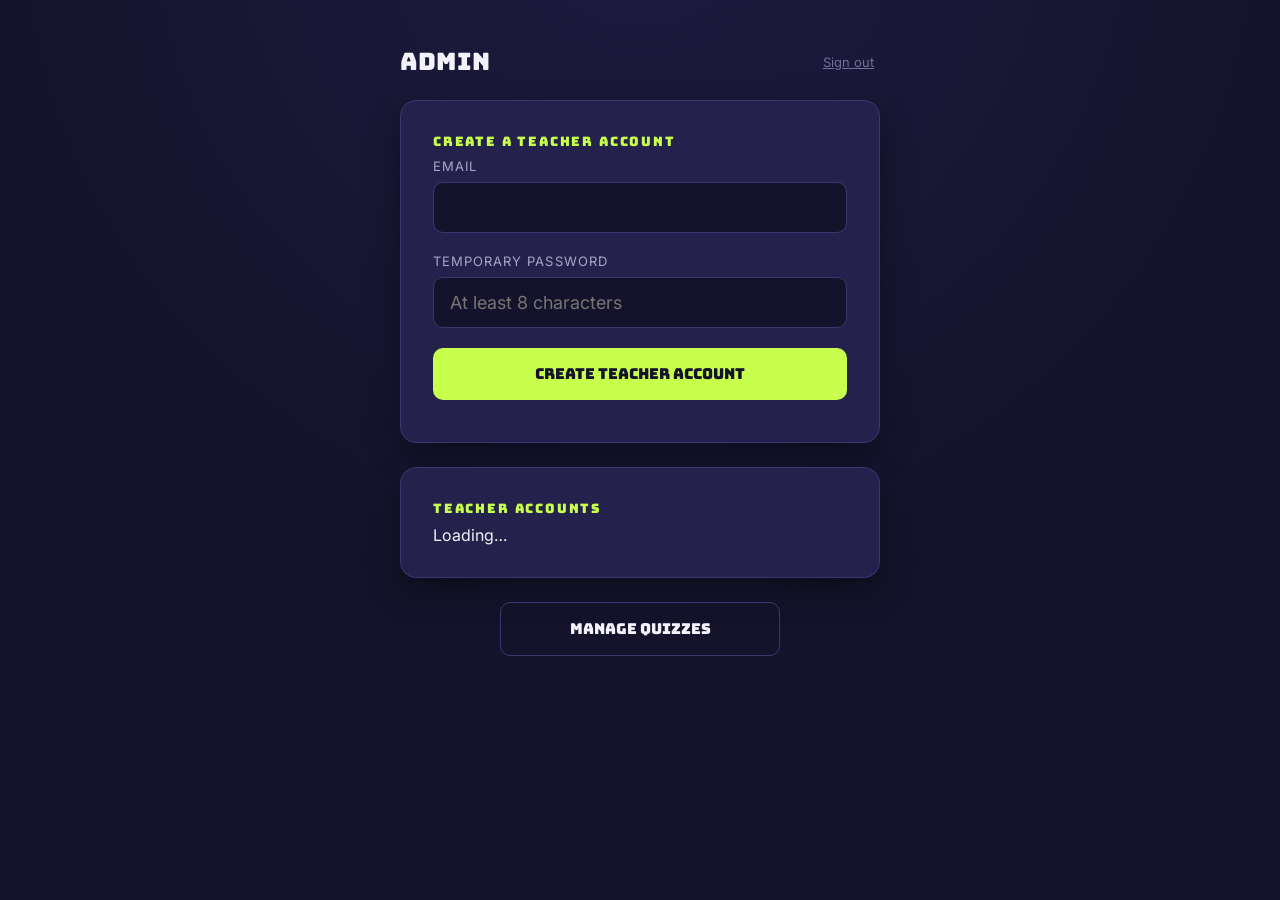
==== admin.html @ e9299a63 "Add files via upload" ====
<!doctype html>
<html lang="en">
<head>
  <meta charset="UTF-8" />
  <meta name="viewport" content="width=device-width, initial-scale=1.0" />
  <title>Admin — Quiz Arena</title>
  <link rel="preconnect" href="https://fonts.googleapis.com" />
  <link href="https://fonts.googleapis.com/css2?family=Bungee&family=Inter:wght@400;500;600;700&display=swap" rel="stylesheet" />
  <link rel="stylesheet" href="/css/style.css" />
</head>
<body>
  <section class="screen screen--top">
    <div style="display:flex;justify-content:space-between;align-items:center;width:100%;max-width:480px;">
      <h1 class="display" style="font-size:24px;">Admin</h1>
      <button class="muted-link" id="btn-sign-out" style="background:none;">Sign out</button>
    </div>

    <div class="card">
      <span class="eyebrow">Create a teacher account</span>
      <div class="field">
        <label for="input-teacher-email">Email</label>
        <input id="input-teacher-email" type="email" autocomplete="off" />
      </div>
      <div class="field" style="margin-bottom:0;">
        <label for="input-teacher-password">Temporary password</label>
        <input id="input-teacher-password" type="text" autocomplete="off" placeholder="At least 8 characters" />
      </div>
      <button class="btn btn--lime" id="btn-create-teacher" style="margin-top:20px;">
        Create teacher account
      </button>
      <p class="error-text" id="create-error" style="margin-top:10px;"></p>
      <p class="center-text" id="create-success" style="margin-top:10px;color:var(--lime);"></p>
    </div>

    <div class="card">
      <span class="eyebrow">Teacher accounts</span>
      <div id="teacher-list">Loading…</div>
    </div>

    <a href="/manage.html" class="btn btn--ghost" style="max-width:280px;text-decoration:none;text-align:center;">
      Manage quizzes
    </a>
  </section>

  <script type="module" src="/js/admin.js"></script>
</body>
</html>
---- css/style.css ----
/* ============================================================
   Live Quiz Game — design tokens
   Palette: deep indigo night sky, electric violet + acid lime
   accents, warm podium tones for 1st/2nd/3rd.
   Display type: Bungee (arcade/game-show). Body: Inter.
   ============================================================ */

:root {
  --bg: #14132b;
  --bg-alt: #1d1b3f;
  --surface: #24224d;
  --surface-raised: #2d2a5e;
  --border: #3a3770;

  --violet: #7c5cfc;
  --violet-dim: #5b3fd6;
  --lime: #c8ff4d;
  --coral: #ff6f59;
  --sky: #4dd8ff;
  --danger: #ff5c7a;

  --gold: #ffd166;
  --silver: #c9ced6;
  --bronze: #e0954d;

  --text: #f3f1fa;
  --text-dim: #a9a6c7;
  --text-faint: #726f9c;

  --radius: 16px;
  --radius-sm: 10px;
  --shadow: 0 12px 32px rgba(0, 0, 0, 0.35);

  --font-display: 'Bungee', system-ui, sans-serif;
  --font-body: 'Inter', system-ui, -apple-system, sans-serif;
}

* {
  box-sizing: border-box;
}

html, body {
  margin: 0;
  padding: 0;
  min-height: 100vh;
}

body {
  background: radial-gradient(circle at 50% -10%, var(--bg-alt), var(--bg) 60%);
  color: var(--text);
  font-family: var(--font-body);
  -webkit-font-smoothing: antialiased;
}

h1, h2, h3, .display {
  font-family: var(--font-display);
  font-weight: 400;
  letter-spacing: 0.01em;
  line-height: 1.15;
  margin: 0;
}

p {
  margin: 0;
  color: var(--text-dim);
}

button {
  font-family: var(--font-body);
  cursor: pointer;
  border: none;
}

button:focus-visible,
input:focus-visible,
[tabindex]:focus-visible {
  outline: 3px solid var(--lime);
  outline-offset: 2px;
}

input {
  font-family: var(--font-body);
}

@media (prefers-reduced-motion: reduce) {
  * {
    animation-duration: 0.01ms !important;
    transition-duration: 0.01ms !important;
  }
}

/* ---------- layout shells ---------- */

.screen {
  min-height: 100vh;
  display: flex;
  flex-direction: column;
  align-items: center;
  justify-content: center;
  padding: 24px;
  gap: 24px;
}

.screen--top {
  justify-content: flex-start;
  padding-top: 48px;
}

.card {
  background: var(--surface);
  border: 1px solid var(--border);
  border-radius: var(--radius);
  padding: 32px;
  box-shadow: var(--shadow);
  width: 100%;
  max-width: 480px;
}

.eyebrow {
  font-family: var(--font-display);
  font-size: 13px;
  color: var(--lime);
  text-transform: uppercase;
  letter-spacing: 0.14em;
  margin-bottom: 8px;
  display: block;
}

.logo {
  font-family: var(--font-display);
  font-size: 32px;
  color: var(--text);
}
.logo span {
  color: var(--lime);
}

/* ---------- buttons ---------- */

.btn {
  font-family: var(--font-display);
  font-size: 15px;
  padding: 16px 28px;
  border-radius: var(--radius-sm);
  background: var(--violet);
  color: white;
  transition: transform 0.12s ease, background 0.12s ease;
  width: 100%;
}
.btn:hover {
  background: var(--violet-dim);
  transform: translateY(-1px);
}
.btn:active {
  transform: translateY(0);
}
.btn:disabled {
  opacity: 0.4;
  cursor: not-allowed;
  transform: none;
}
.btn--lime {
  background: var(--lime);
  color: #14132b;
}
.btn--lime:hover {
  background: #b3ef2e;
}
.btn--ghost {
  background: transparent;
  border: 1px solid var(--border);
  color: var(--text);
}
.btn--ghost:hover {
  background: var(--surface-raised);
}

/* ---------- form fields ---------- */

.field {
  display: flex;
  flex-direction: column;
  gap: 8px;
  margin-bottom: 20px;
}
.field label {
  font-size: 13px;
  color: var(--text-dim);
  text-transform: uppercase;
  letter-spacing: 0.08em;
}
.field input {
  background: var(--bg);
  border: 1px solid var(--border);
  border-radius: var(--radius-sm);
  padding: 14px 16px;
  color: var(--text);
  font-size: 18px;
}
.field input:focus {
  border-color: var(--violet);
}
.field input.join-code {
  font-family: var(--font-display);
  letter-spacing: 0.2em;
  text-transform: uppercase;
  text-align: center;
}

/* ---------- emoji picker ---------- */

.emoji-grid {
  display: grid;
  grid-template-columns: repeat(6, 1fr);
  gap: 8px;
  margin-bottom: 20px;
}
.emoji-choice {
  background: var(--bg);
  border: 2px solid var(--border);
  border-radius: var(--radius-sm);
  font-size: 22px;
  padding: 8px 0;
  transition: border-color 0.12s ease, transform 0.12s ease;
}
.emoji-choice:hover {
  transform: scale(1.08);
}
.emoji-choice.selected {
  border-color: var(--lime);
  background: rgba(200, 255, 77, 0.12);
}

/* ---------- lobby / player roster ---------- */

.join-code-display {
  font-family: var(--font-display);
  font-size: clamp(48px, 10vw, 96px);
  letter-spacing: 0.1em;
  color: var(--lime);
  text-align: center;
}

.player-count {
  font-family: var(--font-display);
  font-size: 20px;
  color: var(--text-dim);
}

.player-roster {
  display: flex;
  flex-wrap: wrap;
  gap: 12px;
  justify-content: center;
  max-width: 900px;
}

.player-chip {
  background: var(--surface);
  border: 1px solid var(--border);
  border-radius: 999px;
  padding: 10px 18px 10px 12px;
  display: flex;
  align-items: center;
  gap: 8px;
  font-size: 15px;
  animation: chip-in 0.25s ease;
}
.player-chip .emoji {
  font-size: 20px;
}
@keyframes chip-in {
  from { opacity: 0; transform: scale(0.8) translateY(6px); }
  to { opacity: 1; transform: scale(1) translateY(0); }
}

/* ---------- question view ---------- */

.question-wrap {
  width: 100%;
  max-width: 760px;
  display: flex;
  flex-direction: column;
  gap: 24px;
  align-items: center;
}

.question-text {
  font-family: var(--font-display);
  font-size: clamp(22px, 4vw, 34px);
  text-align: center;
  max-width: 640px;
}

.timer-ring {
  width: 72px;
  height: 72px;
  position: relative;
}
.timer-ring svg {
  transform: rotate(-90deg);
  width: 100%;
  height: 100%;
}
.timer-ring circle {
  fill: none;
  stroke-width: 6;
}
.timer-ring .track {
  stroke: var(--border);
}
.timer-ring .progress {
  stroke: var(--lime);
  stroke-linecap: round;
  transition: stroke-dashoffset 0.2s linear, stroke 0.2s linear;
}
.timer-ring .count {
  position: absolute;
  inset: 0;
  display: flex;
  align-items: center;
  justify-content: center;
  font-family: var(--font-display);
  font-size: 20px;
}

.options-grid {
  display: grid;
  grid-template-columns: 1fr 1fr;
  gap: 14px;
  width: 100%;
}
@media (max-width: 560px) {
  .options-grid {
    grid-template-columns: 1fr;
  }
}

.option-btn {
  border-radius: var(--radius-sm);
  padding: 22px 18px;
  font-size: 17px;
  color: #14132b;
  font-weight: 600;
  text-align: left;
  display: flex;
  align-items: center;
  gap: 12px;
  transition: transform 0.1s ease, filter 0.1s ease, opacity 0.15s ease;
}
.option-btn:hover:not(:disabled) {
  transform: translateY(-2px);
  filter: brightness(1.06);
}
.option-btn:disabled {
  opacity: 0.55;
}
.option-btn .shape {
  width: 18px;
  height: 18px;
  flex-shrink: 0;
  background: rgba(20, 19, 43, 0.55);
}
.opt-a { background: var(--violet); color: white; }
.opt-a .shape { clip-path: polygon(50% 0%, 0% 100%, 100% 100%); }
.opt-b { background: var(--lime); }
.opt-b .shape { transform: rotate(45deg); }
.opt-c { background: var(--coral); color: white; }
.opt-c .shape { border-radius: 50%; }
.opt-d { background: var(--sky); }
.opt-d .shape { border-radius: 3px; }

.option-btn.correct {
  outline: 4px solid var(--lime);
}
.option-btn.incorrect {
  outline: 4px solid var(--danger);
}

.locked-in {
  font-family: var(--font-display);
  font-size: 18px;
  color: var(--lime);
  text-align: center;
}

/* ---------- reveal ---------- */

.reveal-banner {
  font-family: var(--font-display);
  font-size: clamp(26px, 6vw, 42px);
  text-align: center;
}
.reveal-banner.correct { color: var(--lime); }
.reveal-banner.incorrect { color: var(--danger); }

.points-earned {
  font-size: 20px;
  color: var(--text-dim);
  text-align: center;
}

/* ---------- animated leaderboard (signature element) ---------- */

.leaderboard {
  width: 100%;
  max-width: 640px;
  display: flex;
  flex-direction: column;
  gap: 10px;
}

.leaderboard-row {
  display: grid;
  grid-template-columns: 36px 32px 1fr auto;
  align-items: center;
  gap: 12px;
  background: var(--surface);
  border: 1px solid var(--border);
  border-radius: var(--radius-sm);
  padding: 12px 16px;
  transition: transform 0.5s cubic-bezier(0.2, 0.8, 0.2, 1), background 0.4s ease;
}

.leaderboard-row .place {
  font-family: var(--font-display);
  font-size: 16px;
  color: var(--text-faint);
  text-align: center;
}
.leaderboard-row.rank-1 .place { color: var(--gold); }
.leaderboard-row.rank-2 .place { color: var(--silver); }
.leaderboard-row.rank-3 .place { color: var(--bronze); }

.leaderboard-row.rank-1 { border-color: var(--gold); }
.leaderboard-row.rank-2 { border-color: var(--silver); }
.leaderboard-row.rank-3 { border-color: var(--bronze); }

.leaderboard-row .emoji {
  font-size: 20px;
}

.leaderboard-row .name {
  font-size: 15px;
  overflow: hidden;
  text-overflow: ellipsis;
  white-space: nowrap;
}

.leaderboard-row .score {
  font-family: var(--font-display);
  font-size: 16px;
  color: var(--lime);
}

.leaderboard-row .bar {
  grid-column: 1 / -1;
  height: 4px;
  background: var(--bg);
  border-radius: 2px;
  overflow: hidden;
  margin-top: 4px;
}
.leaderboard-row .bar-fill {
  height: 100%;
  background: linear-gradient(90deg, var(--violet), var(--lime));
  transition: width 0.6s cubic-bezier(0.2, 0.8, 0.2, 1);
}

/* ---------- podium (final results) ---------- */

.podium {
  display: flex;
  align-items: flex-end;
  gap: 12px;
  justify-content: center;
  width: 100%;
  max-width: 560px;
}
.podium-place {
  display: flex;
  flex-direction: column;
  align-items: center;
  gap: 8px;
  flex: 1;
}
.podium-block {
  width: 100%;
  border-radius: var(--radius-sm) var(--radius-sm) 0 0;
  display: flex;
  align-items: flex-start;
  justify-content: center;
  padding-top: 12px;
  font-family: var(--font-display);
  color: #14132b;
}
.podium-place.first .podium-block { height: 160px; background: var(--gold); order: 2; }
.podium-place.second .podium-block { height: 120px; background: var(--silver); }
.podium-place.third .podium-block { height: 90px; background: var(--bronze); }
.podium-place.first { order: 2; }
.podium-place.second { order: 1; }
.podium-place.third { order: 3; }

.podium-emoji {
  font-size: 32px;
}
.podium-name {
  font-size: 14px;
  text-align: center;
}
.podium-score {
  font-family: var(--font-display);
  font-size: 13px;
  color: var(--lime);
}

/* ---------- misc ---------- */

.center-text {
  text-align: center;
}
.muted-link {
  color: var(--text-faint);
  font-size: 13px;
  text-decoration: underline;
  background: none;
}
.error-text {
  color: var(--danger);
  font-size: 14px;
  text-align: center;
}
.quiz-pick {
  width: 100%;
  text-align: left;
  background: var(--bg);
  border: 1px solid var(--border);
  border-radius: var(--radius-sm);
  padding: 16px;
  margin-bottom: 10px;
  color: var(--text);
  transition: border-color 0.12s ease, transform 0.12s ease;
}
.quiz-pick:hover {
  border-color: var(--violet);
  transform: translateY(-1px);
}
.quiz-pick .title {
  font-family: var(--font-display);
  font-size: 15px;
  display: block;
  margin-bottom: 4px;
}
.quiz-pick .topic {
  font-size: 12px;
  color: var(--text-dim);
  text-transform: uppercase;
  letter-spacing: 0.06em;
}

/* ---------- quiz editor ---------- */

.editor-wrap {
  width: 100%;
  max-width: 640px;
  display: flex;
  flex-direction: column;
  gap: 20px;
}

.quiz-pick-row {
  display: flex;
  gap: 10px;
  align-items: center;
}
.quiz-pick-row .quiz-pick {
  margin-bottom: 0;
  flex: 1;
}
.icon-btn {
  background: var(--bg);
  border: 1px solid var(--border);
  border-radius: var(--radius-sm);
  color: var(--text-dim);
  padding: 12px 14px;
  font-size: 15px;
  flex-shrink: 0;
}
.icon-btn:hover {
  border-color: var(--danger);
  color: var(--danger);
}

.question-block {
  background: var(--bg);
  border: 1px solid var(--border);
  border-radius: var(--radius-sm);
  padding: 20px;
}
.qb-header {
  display: flex;
  justify-content: space-between;
  align-items: center;
  margin-bottom: 14px;
}
.qb-header .qb-label {
  font-family: var(--font-display);
  font-size: 13px;
  color: var(--lime);
  text-transform: uppercase;
  letter-spacing: 0.08em;
}
.qb-row {
  display: flex;
  gap: 12px;
  margin-bottom: 14px;
}
.qb-row .field {
  margin-bottom: 0;
  flex: 1;
}
.qb-row .field.time-field {
  max-width: 140px;
}
.qb-options {
  display: flex;
  flex-direction: column;
  gap: 10px;
}
.qb-option {
  display: flex;
  align-items: center;
  gap: 10px;
}
.qb-option input[type="radio"] {
  width: 20px;
  height: 20px;
  accent-color: var(--lime);
  flex-shrink: 0;
}
.qb-option input[type="text"] {
  flex: 1;
  background: var(--surface);
  border: 1px solid var(--border);
  border-radius: var(--radius-sm);
  padding: 12px 14px;
  color: var(--text);
  font-size: 15px;
}
.qb-option input[type="text"]:focus {
  border-color: var(--violet);
}
.qb-hint {
  font-size: 12px;
  color: var(--text-faint);
  margin-top: 10px;
}
.editor-actions {
  display: flex;
  gap: 12px;
}
.editor-actions .btn {
  flex: 1;
}
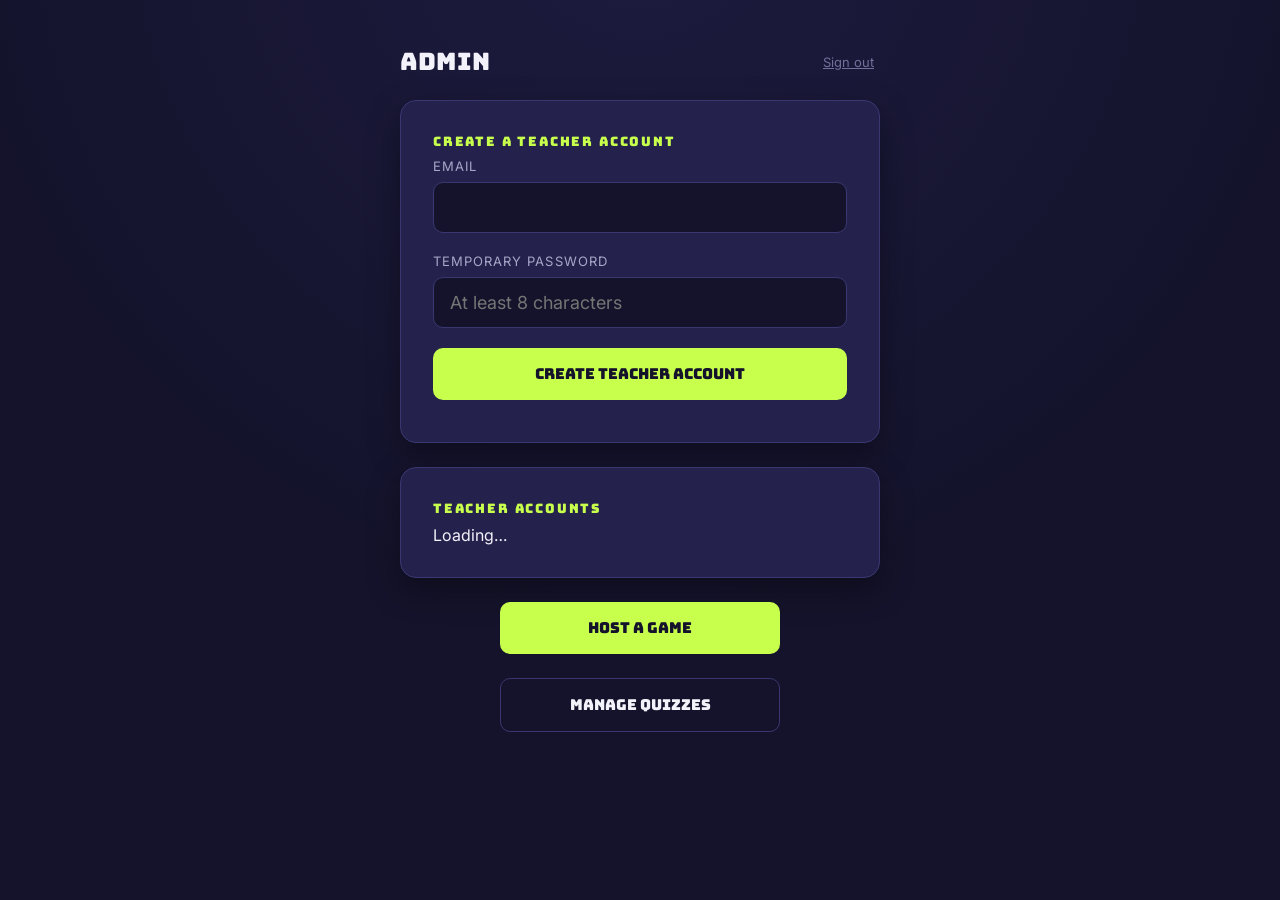
==== commit 78d8c0e0: "Add files via upload" ====
--- a/admin.html
+++ b/admin.html
@@ -37,6 +37,9 @@
       <div id="teacher-list">Loading…</div>
     </div>
 
+    <a href="/host.html" class="btn btn--lime" style="max-width:280px;text-decoration:none;text-align:center;">
+      Host a game
+    </a>
     <a href="/manage.html" class="btn btn--ghost" style="max-width:280px;text-decoration:none;text-align:center;">
       Manage quizzes
     </a>
--- a/css/style.css
+++ b/css/style.css
@@ -99,6 +99,14 @@
   justify-content: center;
   padding: 24px;
   gap: 24px;
+}
+
+/* .screen sets display:flex, which (being author CSS) silently overrides
+   the browser's built-in [hidden] { display:none } rule at equal
+   specificity. Without this, every step-section renders at once, stacked
+   top to bottom, instead of acting as a single full-screen "page". */
+.screen[hidden] {
+  display: none;
 }
 
 .screen--top {
